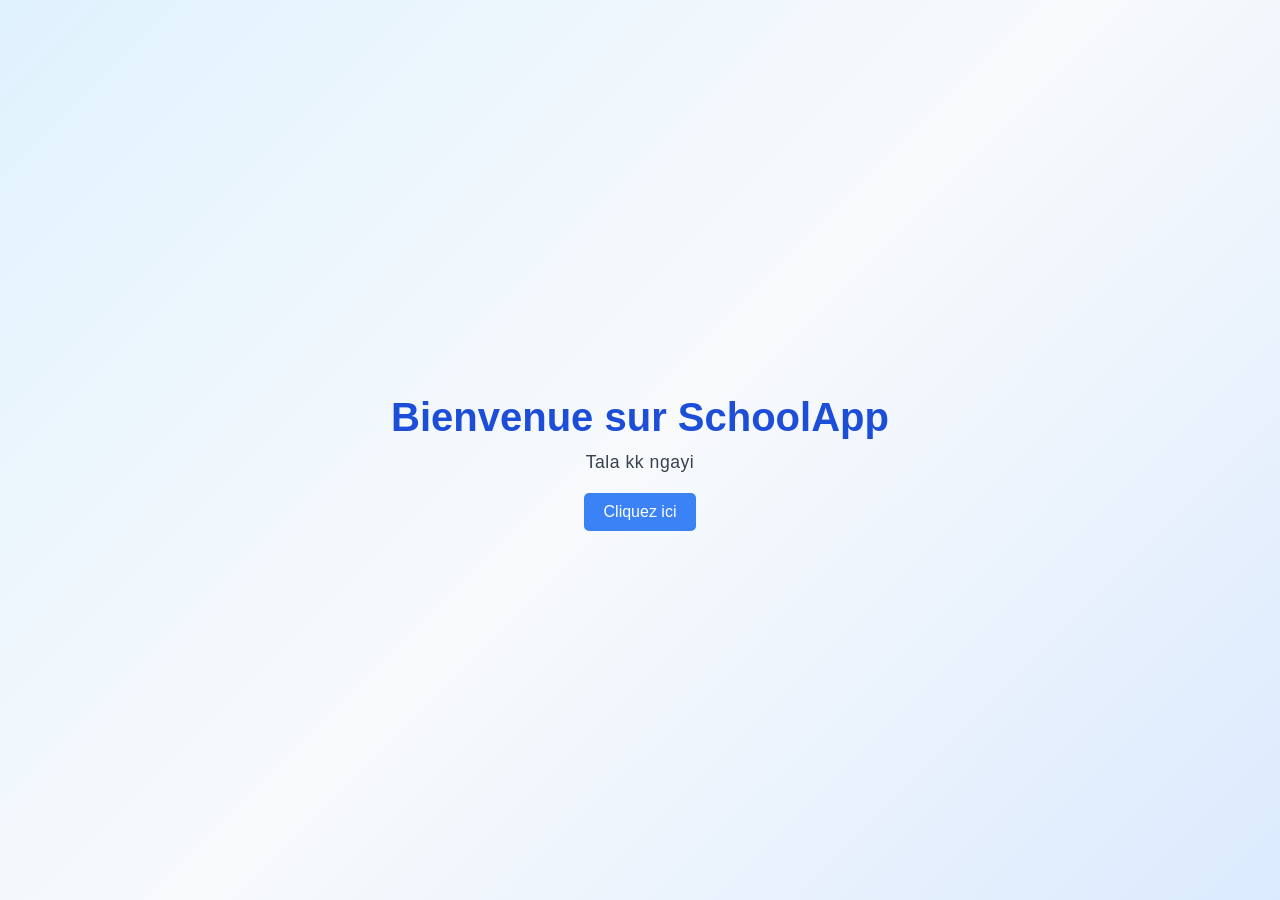
==== Index.html @ 0ac26bd6 "ajout du bouton" ====
<!DOCTYPE html>
<html lang="en">
<head>
    <meta charset="UTF-8">
    <meta name="viewport" content="width=device-width, initial-scale=1.0">
    <title>SchoolApp</title>
    <link rel="stylesheet" href="style.css">
</head>
<body>
    <h1>Bienvenue sur SchoolApp</h1>
    <p>Tala kk ngayi</p>
    <button>Cliquez ici</button>

</body>
</html>
---- style.css ----
* {
    box-sizing: border-box;
}

body {
    margin: 0;
    min-height: 100vh;
    display: flex;
    flex-direction: column;
    justify-content: center;
    align-items: center;
    text-align: center;
    background: linear-gradient(135deg, #e0f2fe 0%, #f8fafc 50%, #dbeafe 100%);
    font-family: Arial, Helvetica, sans-serif;
    color: #1f2937;
}

h1 {
    margin-bottom: 12px;
    font-size: 2.5rem;
    color: #1d4ed8;
}

p {
    margin: 0;
    font-size: 1.1rem;
    color: #374151;
    letter-spacing: 0.03em;
}

button {
    margin-top: 20px;
    padding: 10px 20px;
    font-size: 1rem;
    color: #ffffff;
    background-color: #3b82f6;
    border: none;
    border-radius: 5px;
    cursor: pointer;
    transition: background-color 0.3s ease;
}
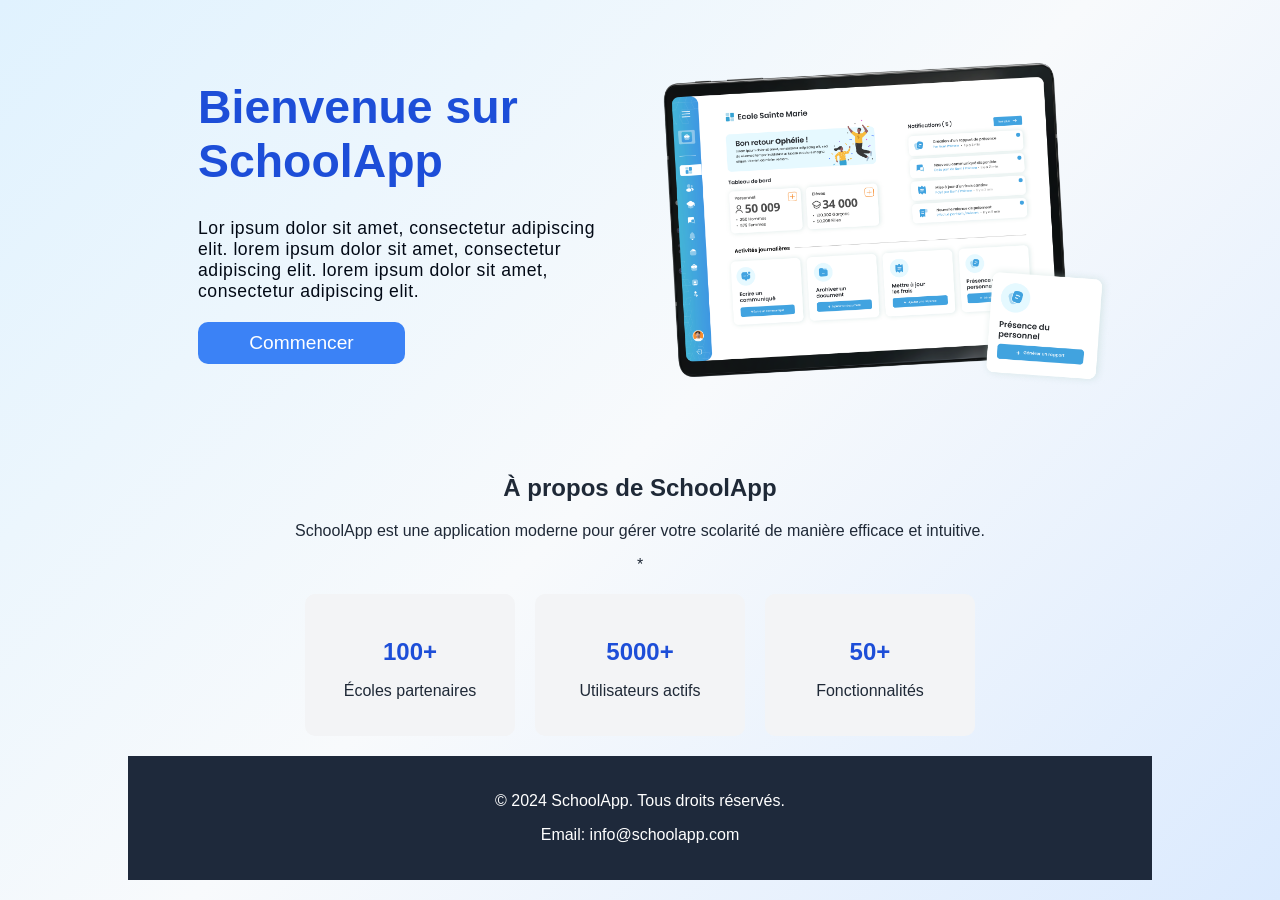
==== commit ab5e48de: "Mise en forme de la page et ajout des autres fichier" ====
--- a/Index.html
+++ b/Index.html
@@ -7,9 +7,41 @@
     <link rel="stylesheet" href="style.css">
 </head>
 <body>
-    <h1>Bienvenue sur SchoolApp</h1>
-    <p>Tala kk ngayi</p>
-    <button>Cliquez ici</button>
+    <header>
+
+    </header>
+    <section>
+            <div class="content">
+                    <h1>Bienvenue sur SchoolApp</h1>
+                    <p id="description">Lor ipsum dolor sit amet, consectetur adipiscing elit. lorem ipsum dolor sit amet, consectetur adipiscing elit. lorem ipsum dolor sit amet, consectetur adipiscing elit.</p>
+                    <button class="btn">Commencer</button>
+            </div>
+            <aside>
+                    <img src="photo.png" alt="SchoolApp" width="450">
+            </aside>
+    </section>
+    <article>
+                    <h2>À propos de SchoolApp</h2>
+                    <p>SchoolApp est une application moderne pour gérer votre scolarité de manière efficace et intuitive.</p>*
+                    <div class="stat">
+                        <div id="stat1">
+                            <h3>100+</h3>
+                            <p>Écoles partenaires</p>
+                        </div>
+                        <div id="stat2">
+                            <h3>5000+</h3>
+                            <p>Utilisateurs actifs</p>
+                        </div>
+                        <div id="stat3">
+                            <h3>50+</h3>
+                            <p>Fonctionnalités</p>
+                        </div>
+                    </div>
+    </article>
+    <footer>
+        <p>&copy; 2024 SchoolApp. Tous droits réservés.</p>
+        <p>Email: info@schoolapp.com</p>
+    </footer>
 
 </body>
 </html>
--- a/style.css
+++ b/style.css
@@ -3,7 +3,8 @@
 }
 
 body {
-    margin: 0;
+    margin: auto;
+    width: 80%;
     min-height: 100vh;
     display: flex;
     flex-direction: column;
@@ -14,28 +15,70 @@
     font-family: Arial, Helvetica, sans-serif;
     color: #1f2937;
 }
+section {
+    padding: 40px;
+    display: flex;
+    width: 100%;
+    margin-bottom: 20px;
+}
+.content{
+    margin-right: 20px;
+    padding: 30px;
+    text-align: left;
+}
 
 h1 {
     margin-bottom: 12px;
-    font-size: 2.5rem;
+    font-size: 2.9rem;
     color: #1d4ed8;
+    margin-top: -10px;
+    margin-bottom: 30px;
 }
 
-p {
+#description {
     margin: 0;
     font-size: 1.1rem;
-    color: #374151;
+    color: #020915;
     letter-spacing: 0.03em;
 }
 
 button {
     margin-top: 20px;
     padding: 10px 20px;
-    font-size: 1rem;
+    font-size: 1.2rem;
     color: #ffffff;
+    width: 50%;
     background-color: #3b82f6;
     border: none;
-    border-radius: 5px;
+    border-radius: 10px;
     cursor: pointer;
     transition: background-color 0.3s ease;
+}
+.stat {
+    display: flex;
+    justify-content: space-between;
+    margin-top: 20px;
+}
+
+#stat1, #stat2, #stat3 {
+    flex: 1;
+    margin: 0 10px;
+    padding: 20px;
+    background-color: #f3f4f6;
+    border-radius: 10px;
+    text-align: center;
+}
+h3 {
+    margin-bottom: 10px;
+    font-size: 1.5rem;
+    color: #1d4ed8;
+}
+
+footer {
+    margin-top: 20px;
+    padding: 20px;
+    background-color: #1e293b;
+    color: #ffffff;
+    text-align: center;
+    width: 100%;
 }
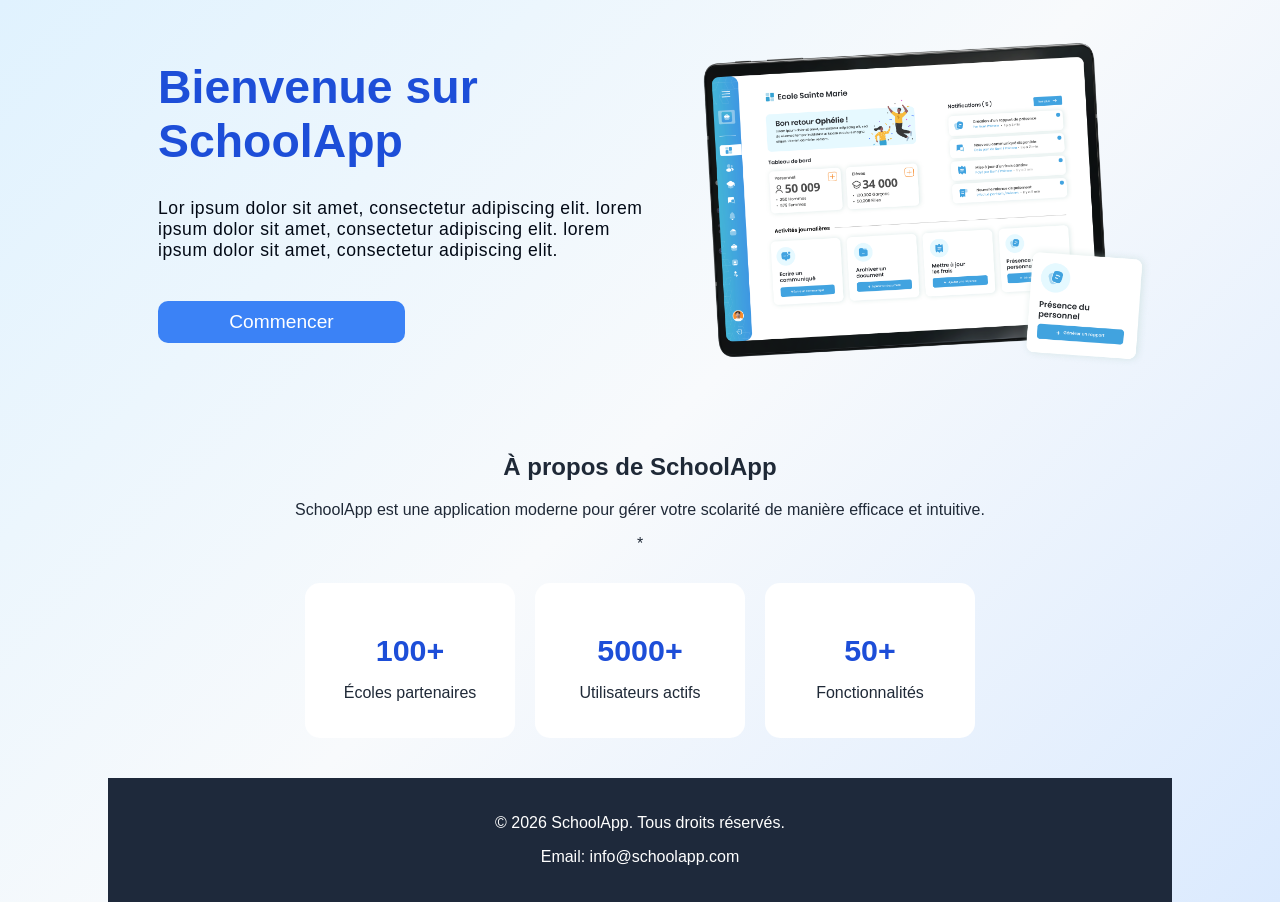
==== commit 8087e15f: "Correction du texte" ====
--- a/Index.html
+++ b/Index.html
@@ -39,7 +39,7 @@
                     </div>
     </article>
     <footer>
-        <p>&copy; 2024 SchoolApp. Tous droits réservés.</p>
+        <p>&copy; 2026 SchoolApp. Tous droits réservés.</p>
         <p>Email: info@schoolapp.com</p>
     </footer>
 
--- a/style.css
+++ b/style.css
@@ -1,4 +1,5 @@
-* {
+/* Dave NGALANGALA - 2026 */
+{
     box-sizing: border-box;
 }
 
@@ -37,6 +38,7 @@
 
 #description {
     margin: 0;
+    margin-bottom: 20px;
     font-size: 1.1rem;
     color: #020915;
     letter-spacing: 0.03em;
@@ -62,15 +64,16 @@
 
 #stat1, #stat2, #stat3 {
     flex: 1;
-    margin: 0 10px;
+    margin: 10px;
+    margin-bottom: 20px;
     padding: 20px;
-    background-color: #f3f4f6;
-    border-radius: 10px;
+    background-color: #ffffff;
+    border-radius: 15px;
     text-align: center;
 }
 h3 {
     margin-bottom: 10px;
-    font-size: 1.5rem;
+    font-size: 1.9rem;
     color: #1d4ed8;
 }
 
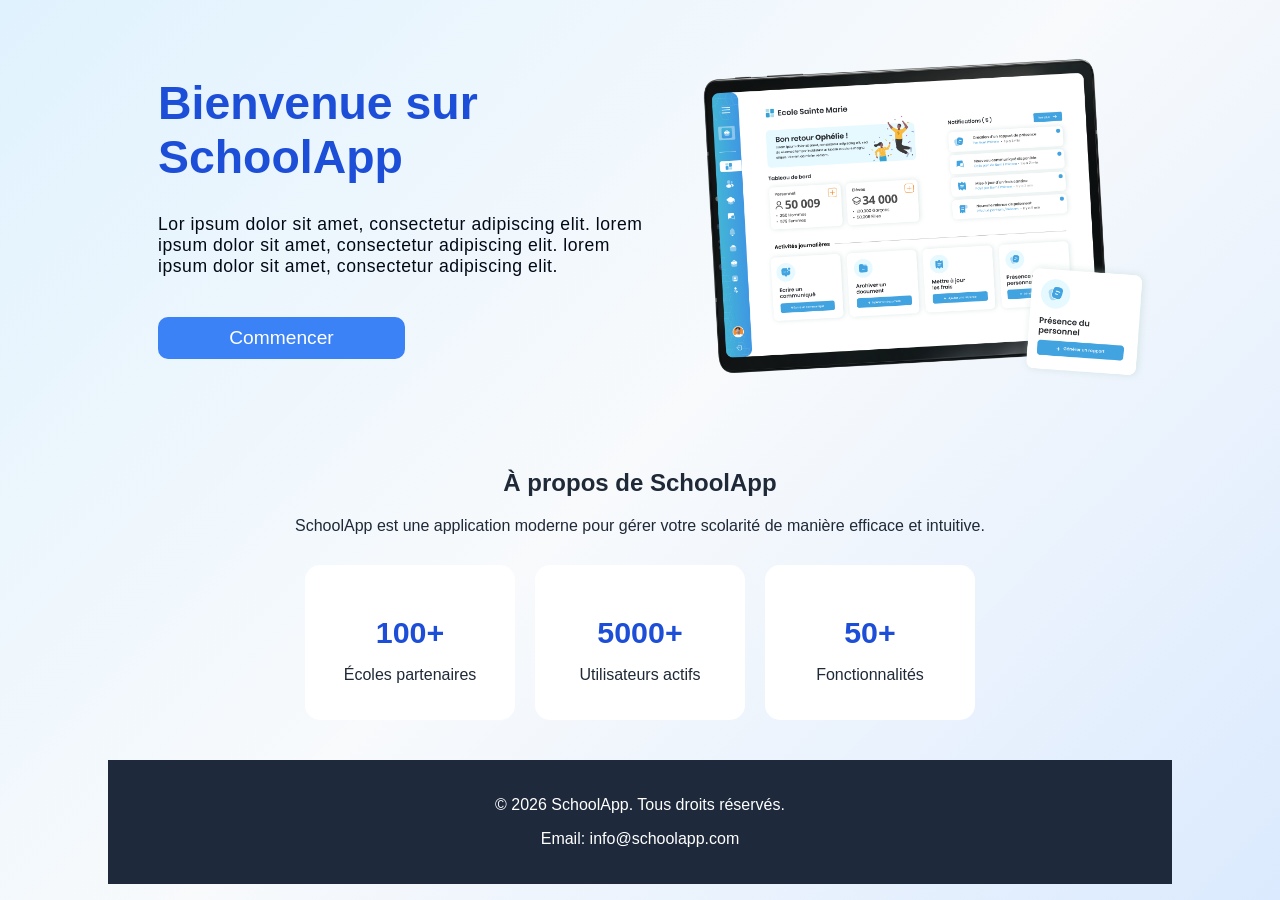
==== commit 0da544e9: "Correction html" ====
--- a/Index.html
+++ b/Index.html
@@ -22,7 +22,7 @@
     </section>
     <article>
                     <h2>À propos de SchoolApp</h2>
-                    <p>SchoolApp est une application moderne pour gérer votre scolarité de manière efficace et intuitive.</p>*
+                    <p>SchoolApp est une application moderne pour gérer votre scolarité de manière efficace et intuitive.</p>
                     <div class="stat">
                         <div id="stat1">
                             <h3>100+</h3>
@@ -42,6 +42,5 @@
         <p>&copy; 2026 SchoolApp. Tous droits réservés.</p>
         <p>Email: info@schoolapp.com</p>
     </footer>
-
 </body>
 </html>
--- a/style.css
+++ b/style.css
@@ -15,6 +15,16 @@
     background: linear-gradient(135deg, #e0f2fe 0%, #f8fafc 50%, #dbeafe 100%);
     font-family: Arial, Helvetica, sans-serif;
     color: #1f2937;
+}
+header{
+        width: 100%;
+        text-decoration: none;
+}
+nav {
+        text-decoration: none;
+        color: #1d4ed8;
+        font-size: 1.2rem;
+        margin-left: 300px;
 }
 section {
     padding: 40px;
@@ -84,4 +94,4 @@
     color: #ffffff;
     text-align: center;
     width: 100%;
-}+}
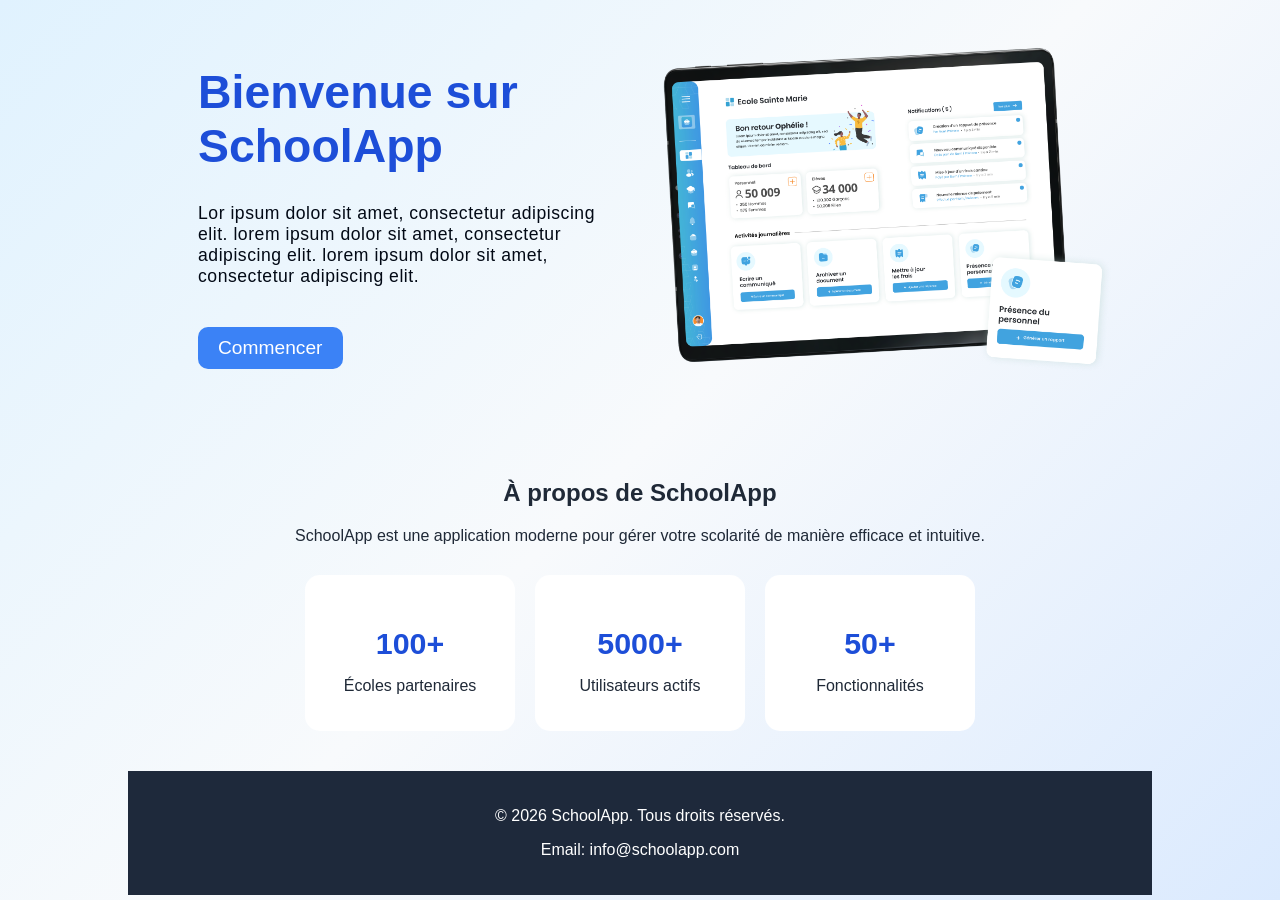
==== commit 1b1985e6: "Ajout de la page connexion et mise a jours des autres" ====
--- a/Index.html
+++ b/Index.html
@@ -14,7 +14,7 @@
             <div class="content">
                     <h1>Bienvenue sur SchoolApp</h1>
                     <p id="description">Lor ipsum dolor sit amet, consectetur adipiscing elit. lorem ipsum dolor sit amet, consectetur adipiscing elit. lorem ipsum dolor sit amet, consectetur adipiscing elit.</p>
-                    <button class="btn">Commencer</button>
+                    <a class="btn" href="connexion.html">Commencer</a>
             </div>
             <aside>
                     <img src="photo.png" alt="SchoolApp" width="450">
@@ -42,5 +42,6 @@
         <p>&copy; 2026 SchoolApp. Tous droits réservés.</p>
         <p>Email: info@schoolapp.com</p>
     </footer>
+    <script src="main.js"></script>
 </body>
 </html>
--- a/style.css
+++ b/style.css
@@ -1,5 +1,5 @@
 /* Dave NGALANGALA - 2026 */
-{
+* {
     box-sizing: border-box;
 }
 
@@ -66,6 +66,89 @@
     cursor: pointer;
     transition: background-color 0.3s ease;
 }
+
+.btn {
+    display: inline-block;
+    margin-top: 20px;
+    padding: 10px 20px;
+    color: #ffffff;
+    background-color: #3b82f6;
+    border-radius: 10px;
+    font-size: 1.2rem;
+    text-align: center;
+    text-decoration: none;
+    transition: background-color 0.3s ease;
+}
+
+.btn:hover {
+    background-color: #2563eb;
+}
+
+.contenair {
+    width: 100%;
+    max-width: 440px;
+    padding: 20px;
+}
+
+.login-form {
+    width: 100%;
+    padding: 36px;
+    background-color: #ffffff;
+    border-radius: 16px;
+    box-shadow: 0 12px 32px rgba(30, 41, 59, 0.12);
+    text-align: left;
+}
+
+.login-form h1 {
+    margin: 0 0 10px;
+    font-size: 2rem;
+}
+
+.login-description {
+    margin: 0 0 28px;
+    color: #64748b;
+}
+
+.form-field {
+    margin-bottom: 20px;
+}
+
+.form-field label {
+    display: block;
+    margin-bottom: 8px;
+    font-weight: 600;
+}
+
+.form-field input {
+    width: 100%;
+    padding: 12px 14px;
+    border: 1px solid #cbd5e1;
+    border-radius: 8px;
+    font: inherit;
+}
+
+.form-field input:focus {
+    outline: 2px solid #3b82f6;
+    outline-offset: 2px;
+    border-color: #3b82f6;
+}
+
+.login-form button {
+    width: 100%;
+    margin-top: 8px;
+}
+
+.home-link {
+    display: block;
+    margin-top: 20px;
+    color: #1d4ed8;
+    text-align: center;
+    text-decoration: none;
+}
+
+.home-link:hover {
+    text-decoration: underline;
+}
 .stat {
     display: flex;
     justify-content: space-between;
